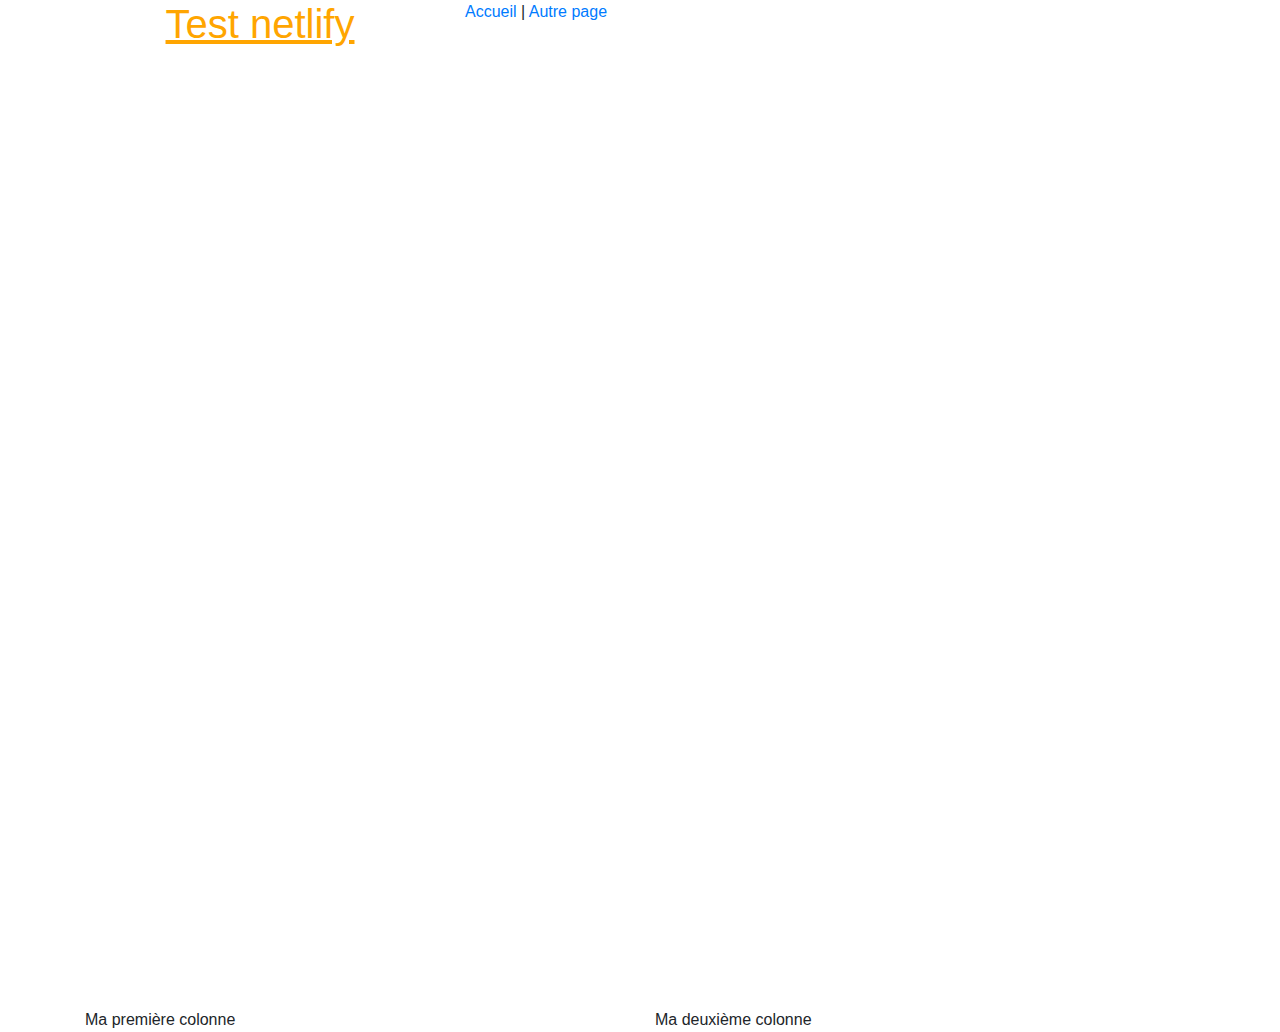
==== index.html @ a8e26ac4 "Update index.html" ====
<!DOCTYPE html>
<html>
	<head>
		<title>Alecqss</title>
		<meta charset="utf-8">
		<meta name="viewport" content="width=device-width, initial-scale=1.0">
		<link href="style.css" rel="stylesheet">
        <link href="https://stackpath.bootstrapcdn.com/bootstrap/4.4.1/css/bootstrap.min.css" rel="stylesheet">
        <script src="https://code.jquery.com/jquery-3.4.1.min.js" integrity="sha256-CSXorXvZcTkaix6Yvo6HppcZGetbYMGWSFlBw8HfCJo=" crossorigin="anonymous">
        </script>
	</head>
	<body>
		<div class="container">
			<header class="row">
				<h1 class="col-4" style="text-align: center; color: orange; text-decoration: underline; height: 1000px;">
					Test netlify
				</h1>
				<nav class="col-8">
					<a href="/">Accueil</a> | <a href="autre.html">Autre page</a>
				</nav>
			</header>
			<section class="row">
				<div class="col-6">Ma première colonne</div>
				<div class="col-6">Ma deuxième colonne</div>
			</section>
		</div>
	</body>
</html>
---- style.css ----
body{
	background-color: black;
}
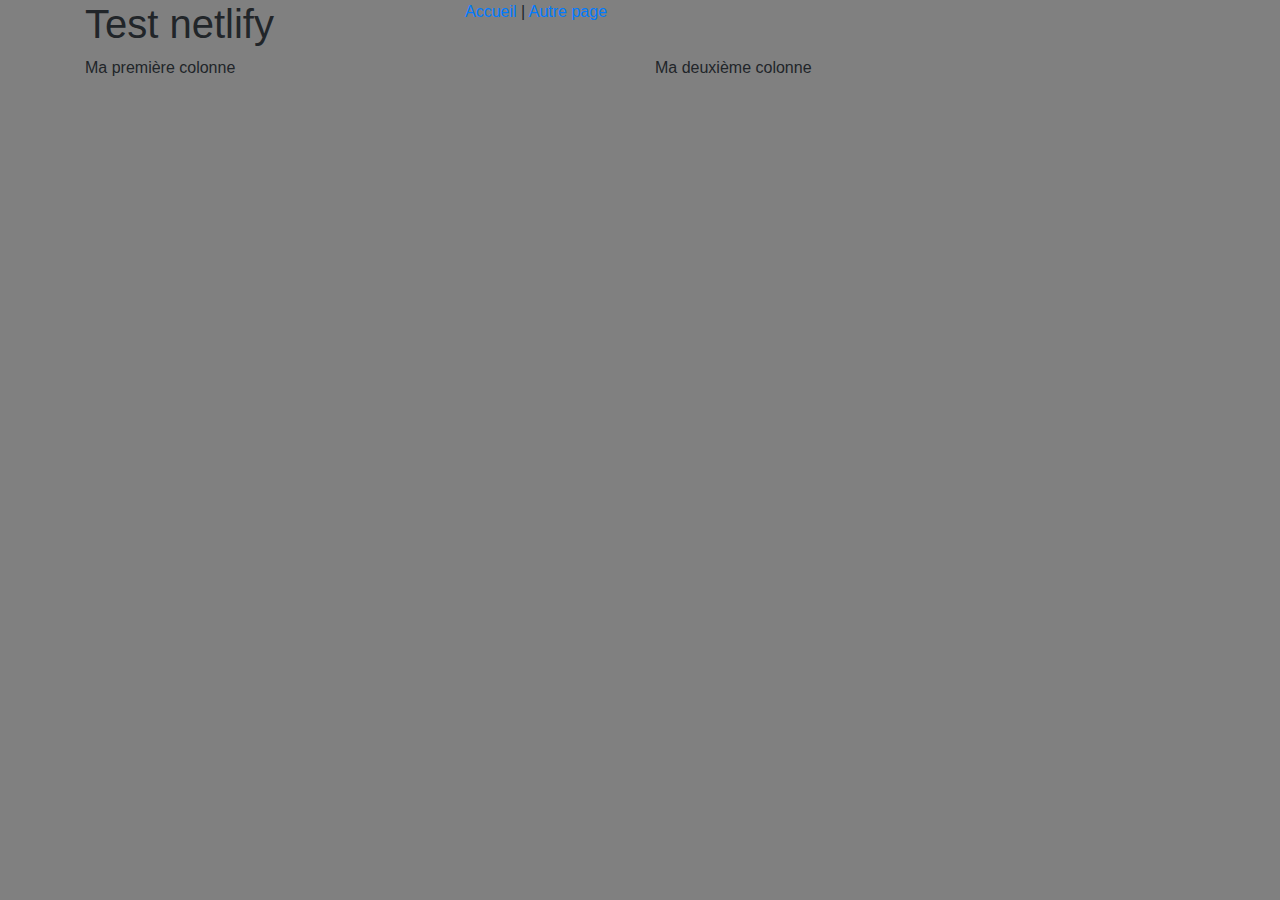
==== commit c2ef0719: "Update index.html" ====
--- a/index.html
+++ b/index.html
@@ -4,15 +4,15 @@
 		<title>Alecqss</title>
 		<meta charset="utf-8">
 		<meta name="viewport" content="width=device-width, initial-scale=1.0">
-		<link href="style.css" rel="stylesheet">
         <link href="https://stackpath.bootstrapcdn.com/bootstrap/4.4.1/css/bootstrap.min.css" rel="stylesheet">
         <script src="https://code.jquery.com/jquery-3.4.1.min.js" integrity="sha256-CSXorXvZcTkaix6Yvo6HppcZGetbYMGWSFlBw8HfCJo=" crossorigin="anonymous">
         </script>
+        <link href="style.css" rel="stylesheet">
 	</head>
 	<body>
 		<div class="container">
 			<header class="row">
-				<h1 class="col-4" style="text-align: center; color: orange; text-decoration: underline; height: 1000px;">
+				<h1 class="col-4">
 					Test netlify
 				</h1>
 				<nav class="col-8">
@@ -24,5 +24,6 @@
 				<div class="col-6">Ma deuxième colonne</div>
 			</section>
 		</div>
+		<script src="monjs.js"></script>
 	</body>
 </html>--- a/style.css
+++ b/style.css
@@ -1,3 +1,3 @@
 body{
-	background-color: black;
+	background-color: grey;
 }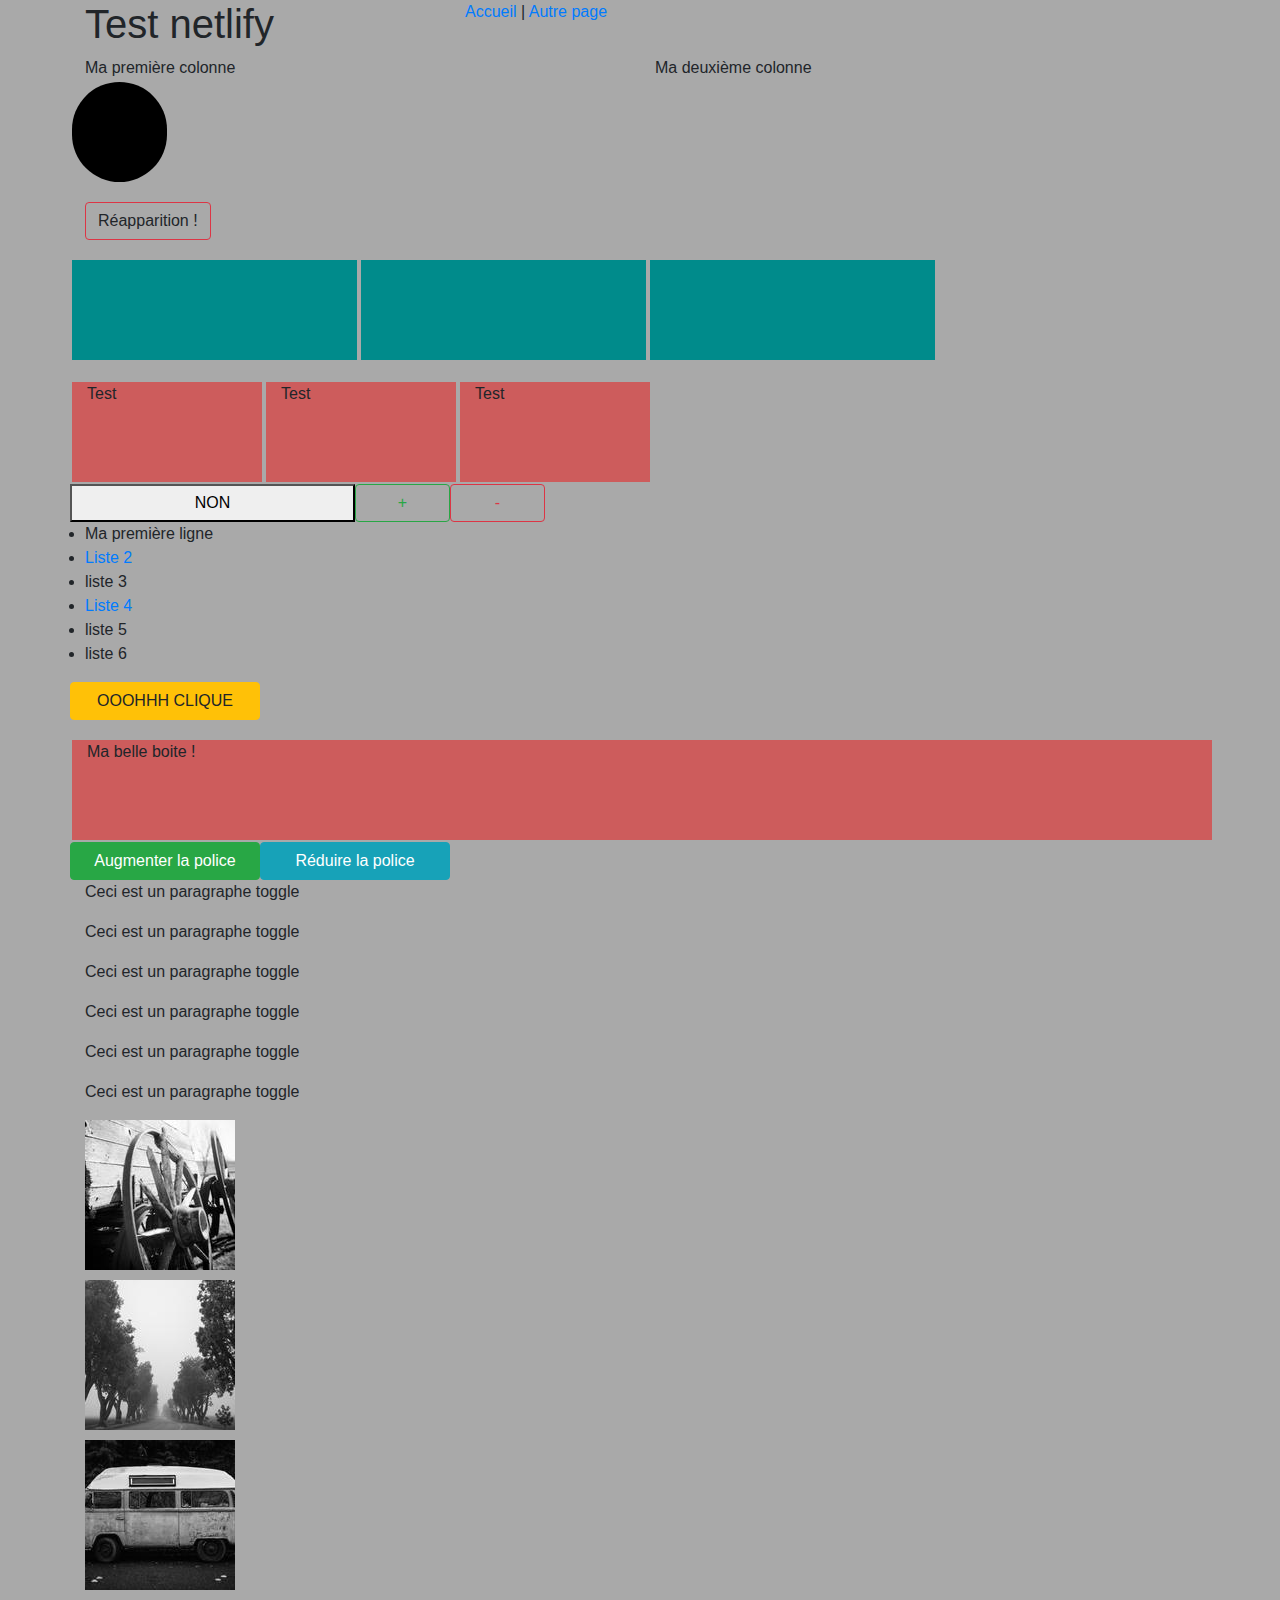
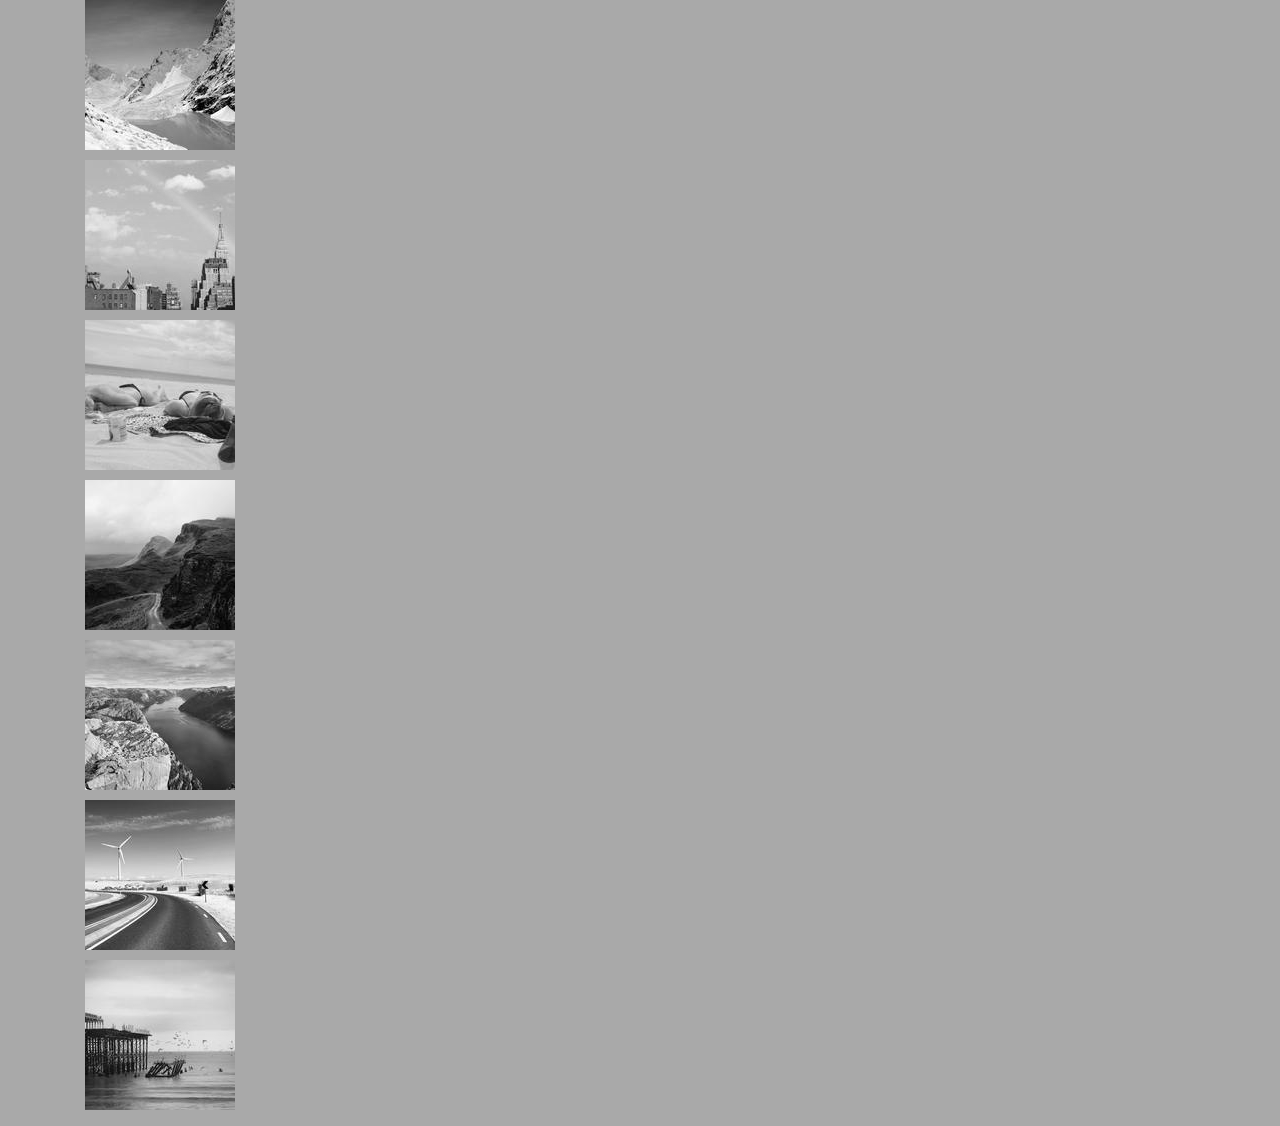
==== commit 977d5b42: "jquery" ====
--- a/index.html
+++ b/index.html
@@ -23,6 +23,74 @@
 				<div class="col-6">Ma première colonne</div>
 				<div class="col-6">Ma deuxième colonne</div>
 			</section>
+			
+			<section id="effets" class="row">
+				<div class="col-1"></div>
+			</section>
+			<a id="show" class="btn btn-outline-danger">Réapparition !</a>
+			<section id="test" class="row">
+				<div id="box1" class="col-3"></div>
+				<div id="box2" class="col-3"></div>
+				<div id="box3" class="col-3"></div>
+			</section>
+			<section id="animate" class="row">
+				<div class="col-2">Test</div>
+				<div class="col-2">Test</div>
+				<div class="col-2">Test</div>
+			</section>
+			<section id="ecureuil" class="row">
+				<button id="no-alerte" class="col-3">NON</button>
+				<button id="plus" class="col-1 btn btn-outline-success">+</button>
+				<button id="moins" class="col-1 btn btn-outline-danger">-</button>
+				<ul class="col-12">
+					<li>Ma première ligne</li>
+					<li><a href="#">Liste 2</a></li>
+					<li>liste 3</li>
+					<li><a href="#">Liste 4</a></li>
+					<li>liste 5</li>
+					<li>liste 6</li>
+				</ul>
+			</section>
+			<section class="row" id="toggle">
+				<button id="theToggle" class="col-2 btn btn-warning">OOOHHH CLIQUE</button>
+				<div id="maBoite" class="col-12">Ma belle boite !</div>
+				<button id="plusgrand" class="col-2 btn btn-success taille">Augmenter la police</button>
+				<button id="pluspetit" class="col-2 btn btn-info taille">Réduire la police</button>
+				<p class="col-12">Ceci est un paragraphe toggle</p>
+				<p class="col-12">Ceci est un paragraphe toggle</p>
+				<p class="col-12">Ceci est un paragraphe toggle</p>
+				<p class="col-12">Ceci est un paragraphe toggle</p>
+				<p class="col-12">Ceci est un paragraphe toggle</p>
+				<p class="col-12">Ceci est un paragraphe toggle</p>
+			</section>
+			<section id="photos" class="row">
+				<nav class="col-2">
+					<ul>
+						<li><img src="img/vignette1.jpg" alt="vignette1"></li>
+						<li><img src="img/vignette2.jpg" alt="vignette2"></li>
+						<li><img src="img/vignette3.jpg" alt="vignette3"></li>
+						<li><img src="img/vignette4.jpg" alt="vignette4"></li>
+						<li><img src="img/vignette5.jpg" alt="vignette5"></li>
+						<li><img src="img/vignette6.jpg" alt="vignette6"></li>
+						<li><img src="img/vignette7.jpg" alt="vignette7"></li>
+						<li><img src="img/vignette8.jpg" alt="vignette8"></li>
+						<li><img src="img/vignette9.jpg" alt="vignette9"></li>
+						<li><img src="img/vignette10.jpg" alt="vignette10"></li>
+					</ul>
+				</nav>
+				<div class="col-10">
+					<img src="img/image1.jpg" alt="image1">
+					<img src="img/image2.jpg" alt="image2">
+					<img src="img/image3.jpg" alt="image3">
+					<img src="img/image4.jpg" alt="image4">
+					<img src="img/image5.jpg" alt="image5">
+					<img src="img/image6.jpg" alt="image6">
+					<img src="img/image7.jpg" alt="image7">
+					<img src="img/image8.jpg" alt="image8">
+					<img src="img/image9.jpg" alt="image9">
+					<img src="img/image10.jpg" alt="image10">
+				</div>
+			</section>
 		</div>
 		<script src="monjs.js"></script>
 	</body>
--- a/style.css
+++ b/style.css
@@ -1,3 +1,71 @@
 body{
-	background-color: grey;
+	background-color: darkgrey;
+}
+
+#effets div{
+	background: black;
+	height: 100px;
+	margin: 2px;
+	margin-bottom: 20px;
+	border-radius: 55px;
+}
+
+#test div{
+	background: darkcyan;
+	height: 100px;
+	margin: 2px;
+	margin-top: 20px;
+}
+
+#animate div{
+	background: indianred;
+	height: 100px;
+	margin: 2px;
+	margin-top: 20px;
+}
+
+.alerte{
+	color: red;
+}
+
+#maBoite{
+	background: indianred;
+	height: 100px;
+	margin: 2px;
+	margin-top: 20px;
+}
+
+.highlight{
+	background-color: gold;
+}
+
+.bordure{
+	border:10px solid black;
+}
+
+.grey{
+	background-color: grey !important;
+}
+
+#photos div img{
+	display: none;
+}
+
+#photos nav ul{
+	list-style: none;
+	padding: 0;
+}
+
+#photos nav li{
+	margin-bottom: 10px;
+}
+
+#photos nav li img{
+	max-width: 100%;
+	height: auto;
+	filter: grayscale(10);
+}
+
+#photos nav li img:hover{
+	filter: grayscale(0);
 }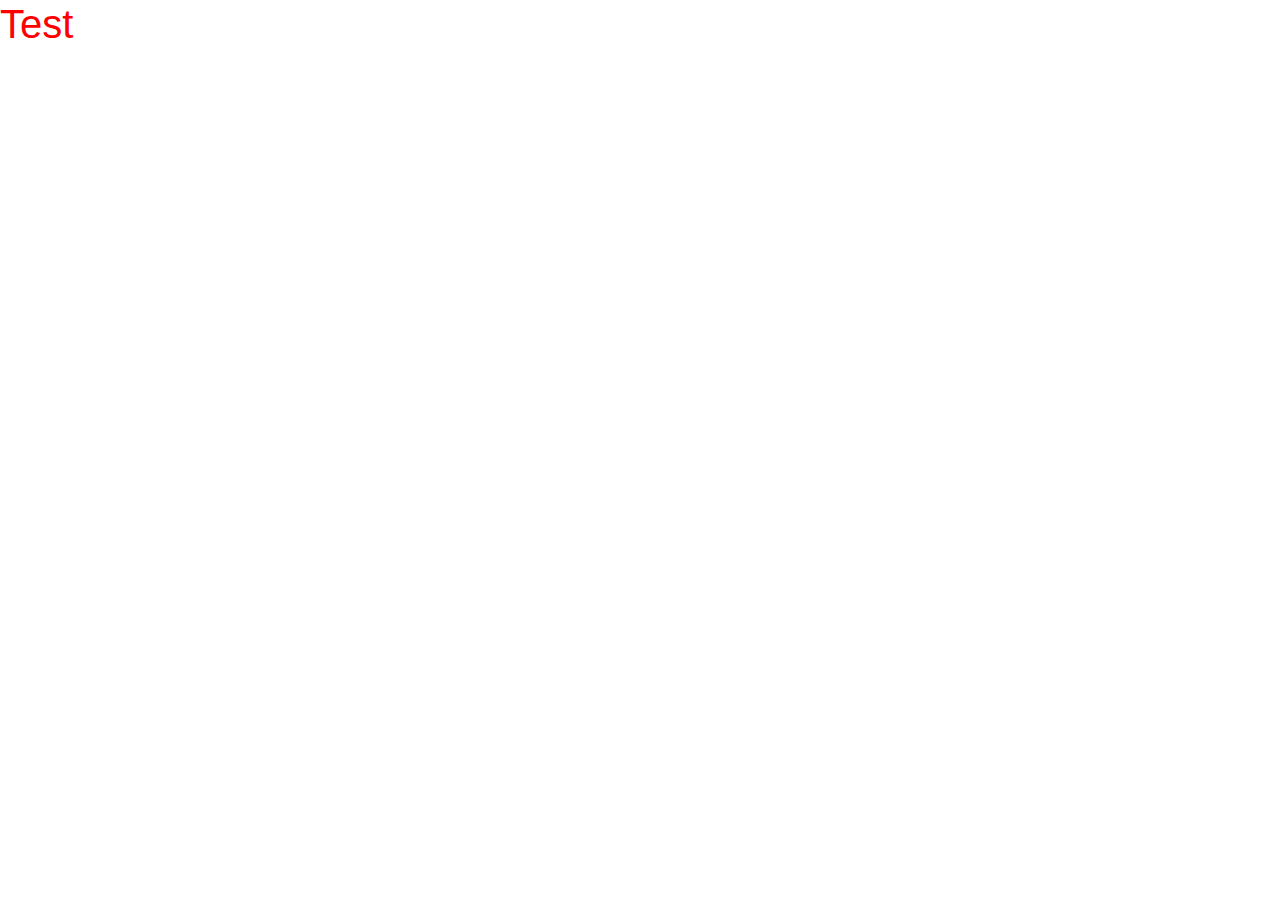
==== commit 900bc844: "partiel" ====
--- a/index.html
+++ b/index.html
@@ -7,91 +7,12 @@
         <link href="https://stackpath.bootstrapcdn.com/bootstrap/4.4.1/css/bootstrap.min.css" rel="stylesheet">
         <script src="https://code.jquery.com/jquery-3.4.1.min.js" integrity="sha256-CSXorXvZcTkaix6Yvo6HppcZGetbYMGWSFlBw8HfCJo=" crossorigin="anonymous">
         </script>
-        <link href="style.css" rel="stylesheet">
+        <link href="partiel.css" rel="stylesheet">
 	</head>
+	<header>
+		<h1>Test</h1>
+	</header>
 	<body>
-		<div class="container">
-			<header class="row">
-				<h1 class="col-4">
-					Test netlify
-				</h1>
-				<nav class="col-8">
-					<a href="/">Accueil</a> | <a href="autre.html">Autre page</a>
-				</nav>
-			</header>
-			<section class="row">
-				<div class="col-6">Ma première colonne</div>
-				<div class="col-6">Ma deuxième colonne</div>
-			</section>
-			
-			<section id="effets" class="row">
-				<div class="col-1"></div>
-			</section>
-			<a id="show" class="btn btn-outline-danger">Réapparition !</a>
-			<section id="test" class="row">
-				<div id="box1" class="col-3"></div>
-				<div id="box2" class="col-3"></div>
-				<div id="box3" class="col-3"></div>
-			</section>
-			<section id="animate" class="row">
-				<div class="col-2">Test</div>
-				<div class="col-2">Test</div>
-				<div class="col-2">Test</div>
-			</section>
-			<section id="ecureuil" class="row">
-				<button id="no-alerte" class="col-3">NON</button>
-				<button id="plus" class="col-1 btn btn-outline-success">+</button>
-				<button id="moins" class="col-1 btn btn-outline-danger">-</button>
-				<ul class="col-12">
-					<li>Ma première ligne</li>
-					<li><a href="#">Liste 2</a></li>
-					<li>liste 3</li>
-					<li><a href="#">Liste 4</a></li>
-					<li>liste 5</li>
-					<li>liste 6</li>
-				</ul>
-			</section>
-			<section class="row" id="toggle">
-				<button id="theToggle" class="col-2 btn btn-warning">OOOHHH CLIQUE</button>
-				<div id="maBoite" class="col-12">Ma belle boite !</div>
-				<button id="plusgrand" class="col-2 btn btn-success taille">Augmenter la police</button>
-				<button id="pluspetit" class="col-2 btn btn-info taille">Réduire la police</button>
-				<p class="col-12">Ceci est un paragraphe toggle</p>
-				<p class="col-12">Ceci est un paragraphe toggle</p>
-				<p class="col-12">Ceci est un paragraphe toggle</p>
-				<p class="col-12">Ceci est un paragraphe toggle</p>
-				<p class="col-12">Ceci est un paragraphe toggle</p>
-				<p class="col-12">Ceci est un paragraphe toggle</p>
-			</section>
-			<section id="photos" class="row">
-				<nav class="col-2">
-					<ul>
-						<li><img src="img/vignette1.jpg" alt="vignette1"></li>
-						<li><img src="img/vignette2.jpg" alt="vignette2"></li>
-						<li><img src="img/vignette3.jpg" alt="vignette3"></li>
-						<li><img src="img/vignette4.jpg" alt="vignette4"></li>
-						<li><img src="img/vignette5.jpg" alt="vignette5"></li>
-						<li><img src="img/vignette6.jpg" alt="vignette6"></li>
-						<li><img src="img/vignette7.jpg" alt="vignette7"></li>
-						<li><img src="img/vignette8.jpg" alt="vignette8"></li>
-						<li><img src="img/vignette9.jpg" alt="vignette9"></li>
-						<li><img src="img/vignette10.jpg" alt="vignette10"></li>
-					</ul>
-				</nav>
-				<div class="col-10">
-					<img src="img/image1.jpg" alt="image1">
-					<img src="img/image2.jpg" alt="image2">
-					<img src="img/image3.jpg" alt="image3">
-					<img src="img/image4.jpg" alt="image4">
-					<img src="img/image5.jpg" alt="image5">
-					<img src="img/image6.jpg" alt="image6">
-					<img src="img/image7.jpg" alt="image7">
-					<img src="img/image8.jpg" alt="image8">
-					<img src="img/image9.jpg" alt="image9">
-					<img src="img/image10.jpg" alt="image10">
-				</div>
-			</section>
-		</div>
 		<script src="monjs.js"></script>
 	</body>
 </html>--- a/partiel.css
+++ b/partiel.css
@@ -0,0 +1,3 @@
+h1{
+	color: red;
+}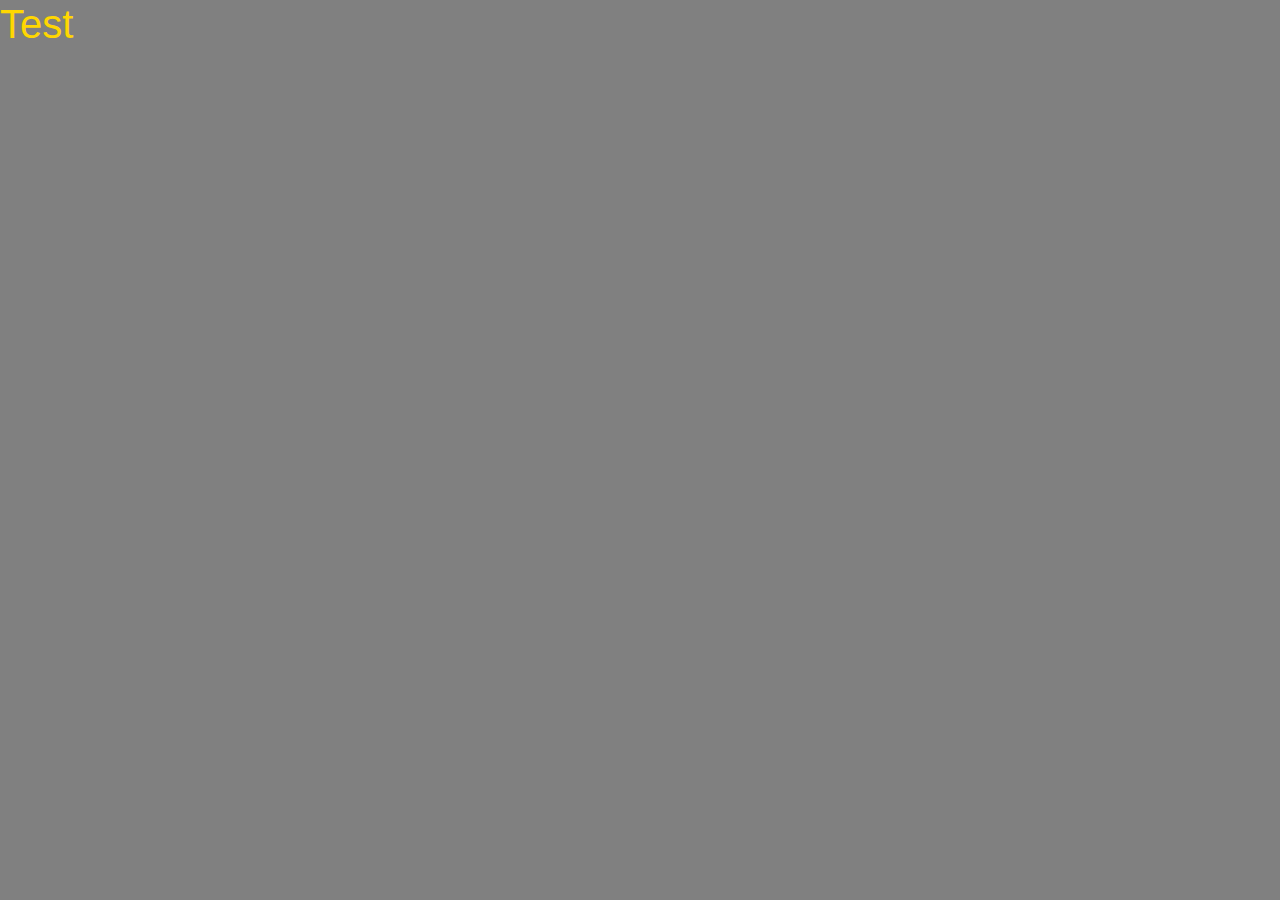
==== commit c92cea8a: "partiel" ====
--- a/index.html
+++ b/index.html
@@ -7,7 +7,7 @@
         <link href="https://stackpath.bootstrapcdn.com/bootstrap/4.4.1/css/bootstrap.min.css" rel="stylesheet">
         <script src="https://code.jquery.com/jquery-3.4.1.min.js" integrity="sha256-CSXorXvZcTkaix6Yvo6HppcZGetbYMGWSFlBw8HfCJo=" crossorigin="anonymous">
         </script>
-        <link href="partiel.css" rel="stylesheet">
+        <link href="css/style.css" rel="stylesheet">
 	</head>
 	<header>
 		<h1>Test</h1>
--- a/css/style.css
+++ b/css/style.css
@@ -0,0 +1,2 @@
+body{background-color:grey;color:white}body h1{color:gold}
+/*# sourceMappingURL=style.css.map */
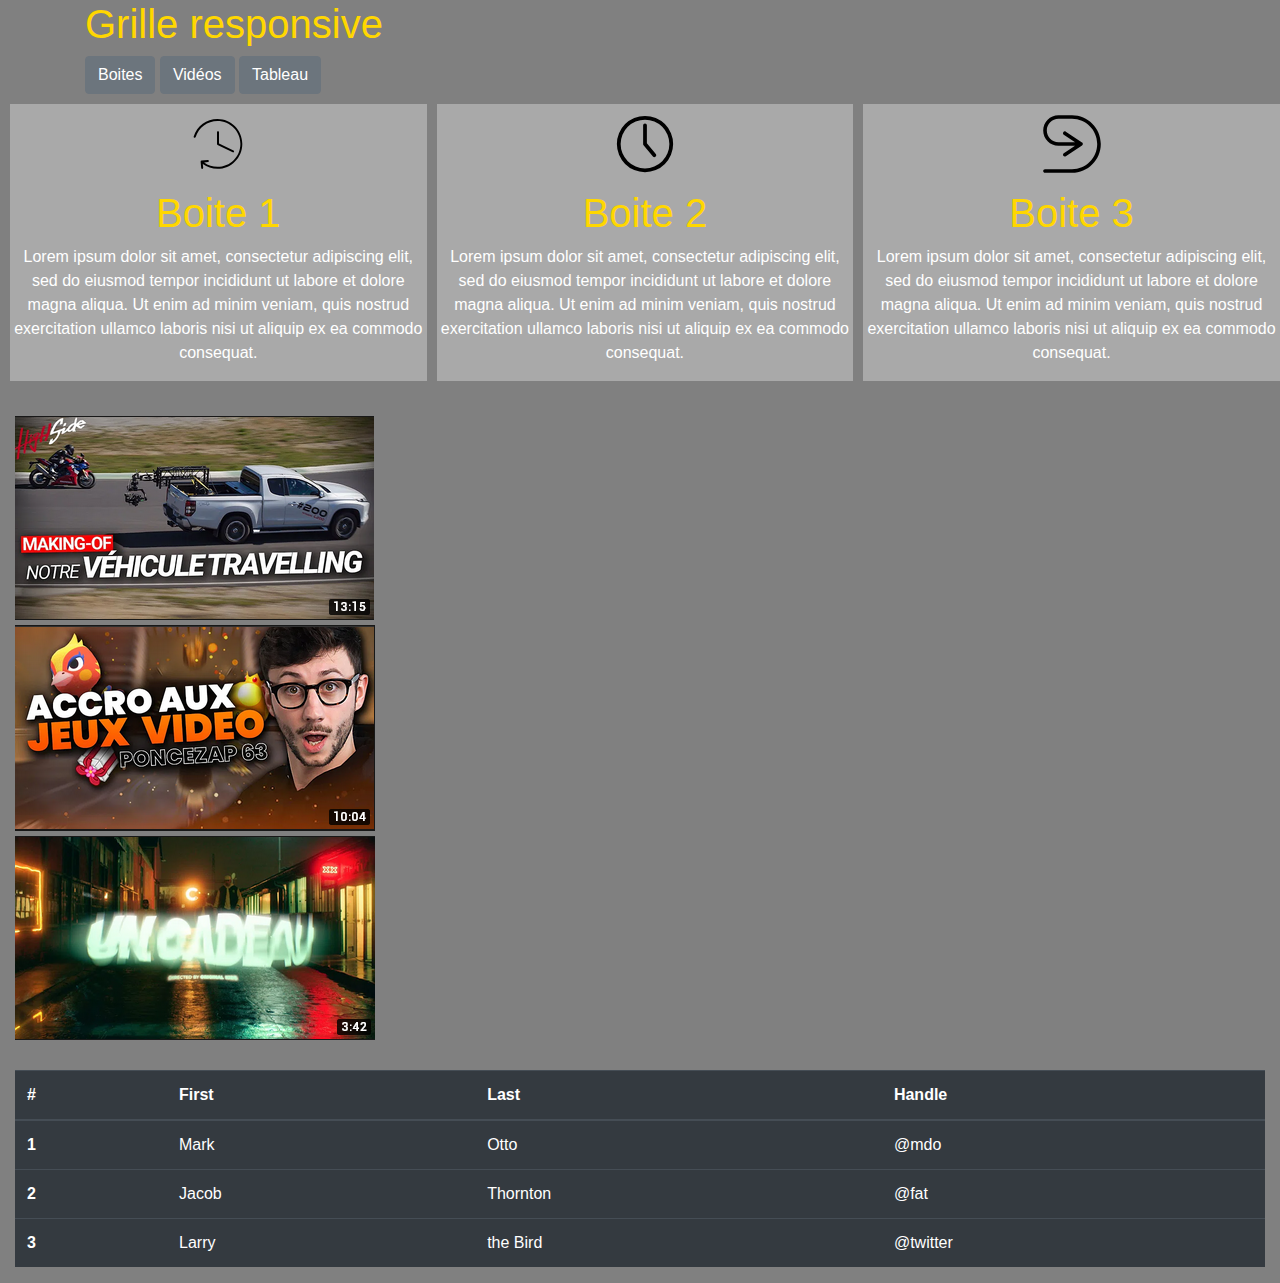
==== commit d43e62f4: "partiel" ====
--- a/index.html
+++ b/index.html
@@ -1,7 +1,7 @@
 <!DOCTYPE html>
 <html>
 	<head>
-		<title>Alecqss</title>
+		<title>Partiel B1</title>
 		<meta charset="utf-8">
 		<meta name="viewport" content="width=device-width, initial-scale=1.0">
         <link href="https://stackpath.bootstrapcdn.com/bootstrap/4.4.1/css/bootstrap.min.css" rel="stylesheet">
@@ -9,10 +9,74 @@
         </script>
         <link href="css/style.css" rel="stylesheet">
 	</head>
-	<header>
-		<h1>Test</h1>
+	<header class="container">
+		<h1>Grille responsive</h1>
+		<button type="button" class="btn btn-secondary" id="boite-onglet">Boites</button>
+  		<button type="button" class="btn btn-secondary" id="video-onglet">Vidéos</button>
+  		<button type="button" class="btn btn-secondary" id="tableau-onglet">Tableau</button>
 	</header>
-	<body>
-		<script src="monjs.js"></script>
+	<body class="container-fluid">
+		
+
+		<section class="row"  id="boite">
+            <div>
+            	<img src="img/icon1.svg">
+            	<h1>Boite 1</h1>
+            	<p>Lorem ipsum dolor sit amet, consectetur adipiscing elit, sed do eiusmod tempor incididunt ut labore et dolore magna aliqua. Ut enim ad minim veniam, quis nostrud exercitation ullamco laboris nisi ut aliquip ex ea commodo consequat.</p>
+            </div>
+            <div>
+            <img src="img/icon2.svg">
+            	<h1>Boite 2</h1>
+            	<p>Lorem ipsum dolor sit amet, consectetur adipiscing elit, sed do eiusmod tempor incididunt ut labore et dolore magna aliqua. Ut enim ad minim veniam, quis nostrud exercitation ullamco laboris nisi ut aliquip ex ea commodo consequat.</p>
+            </div>
+            <div>
+            <img src="img/icon3.svg">
+            	<h1>Boite 3</h1>
+            	<p>Lorem ipsum dolor sit amet, consectetur adipiscing elit, sed do eiusmod tempor incididunt ut labore et dolore magna aliqua. Ut enim ad minim veniam, quis nostrud exercitation ullamco laboris nisi ut aliquip ex ea commodo consequat.</p>
+            </div>
+        </section>
+        <section class="row" id="video">
+        	<div class="col-lg-3 col-md-2">
+        		<img src="img/vdo1.png" id="vdo" data-id="https://www.youtube.com/embed/boW_XClqrrw">
+        		<img src="img/vdo2.png" id="vdo2" data-id="https://www.youtube.com/embed/SlCdYBQHgbg">
+        		<img src="img/vdo3.png" id="vdo3" data-id="https://www.youtube.com/embed/jRyaRXesJa4">
+        	</div>
+        	<div class="col-lg-9 col-md-10">
+        		<iframe class="embed-responsive-item" width="100%" height="100%" src="https://www.youtube.com/embed/SlCdYBQHgbg" frameborder="0" allow="accelerometer; autoplay; encrypted-media; gyroscope; picture-in-picture" allowfullscreen></iframe>
+        	</div>
+        </section>
+        <section id="tableau">
+        	<table class="table table-dark">
+			  <thead>
+			    <tr>
+			      <th scope="col">#</th>
+			      <th scope="col">First</th>
+			      <th scope="col">Last</th>
+			      <th scope="col">Handle</th>
+			    </tr>
+			  </thead>
+			  <tbody>
+			    <tr>
+			      <th scope="row">1</th>
+			      <td>Mark</td>
+			      <td>Otto</td>
+			      <td>@mdo</td>
+			    </tr>
+			    <tr>
+			      <th scope="row">2</th>
+			      <td>Jacob</td>
+			      <td>Thornton</td>
+			      <td>@fat</td>
+			    </tr>
+			    <tr>
+			      <th scope="row">3</th>
+			      <td>Larry</td>
+			      <td>the Bird</td>
+			      <td>@twitter</td>
+			    </tr>
+			  </tbody>
+			</table>
+        </section>
+		<script src="partiel.js"></script>
 	</body>
 </html>--- a/css/style.css
+++ b/css/style.css
@@ -1,2 +1,2 @@
-body{background-color:grey;color:white}body h1{color:gold}
+body{background-color:grey;color:white}body h1{color:gold}#nav{height:20px}#boite div{background-color:darkgrey;margin-left:10px;margin-top:10px;width:100%}#boite div img{height:75px;display:block;margin:auto;margin-top:10px}#boite div h1,#boite div p{text-align:center}@media (min-width: 768px) and (max-width: 991px){#boite div{width:calc(33.33% - 10px)}}@media (min-width: 992px){#boite div{width:calc(33.33% - 10px)}}#video{margin-top:30px}#video img{margin-top:5px}#tableau{position:relative;margin-top:30px}#loupe{position:absolute;right:5px;top:-90px;display:inline-block;background:#626262;border:1px solid #fff;font-size:4em;font-weight:700;padding:10px}
 /*# sourceMappingURL=style.css.map */
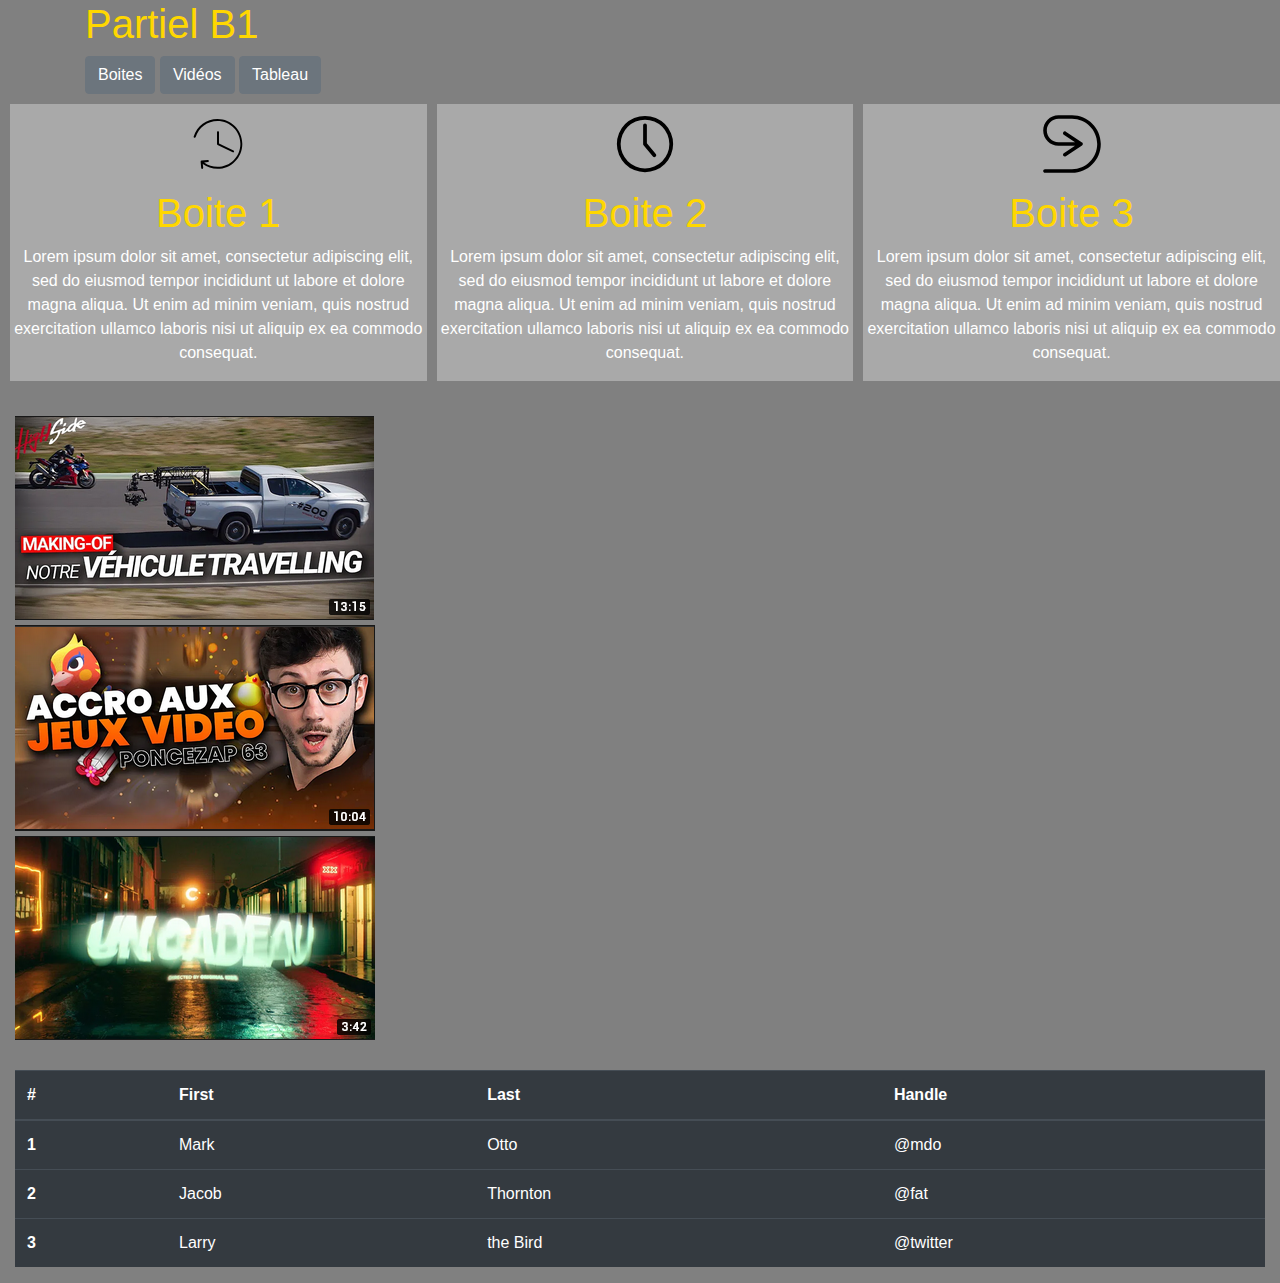
==== commit f91c0b0b: "partiel" ====
--- a/index.html
+++ b/index.html
@@ -10,7 +10,7 @@
         <link href="css/style.css" rel="stylesheet">
 	</head>
 	<header class="container">
-		<h1>Grille responsive</h1>
+		<h1>Partiel B1</h1>
 		<button type="button" class="btn btn-secondary" id="boite-onglet">Boites</button>
   		<button type="button" class="btn btn-secondary" id="video-onglet">Vidéos</button>
   		<button type="button" class="btn btn-secondary" id="tableau-onglet">Tableau</button>
